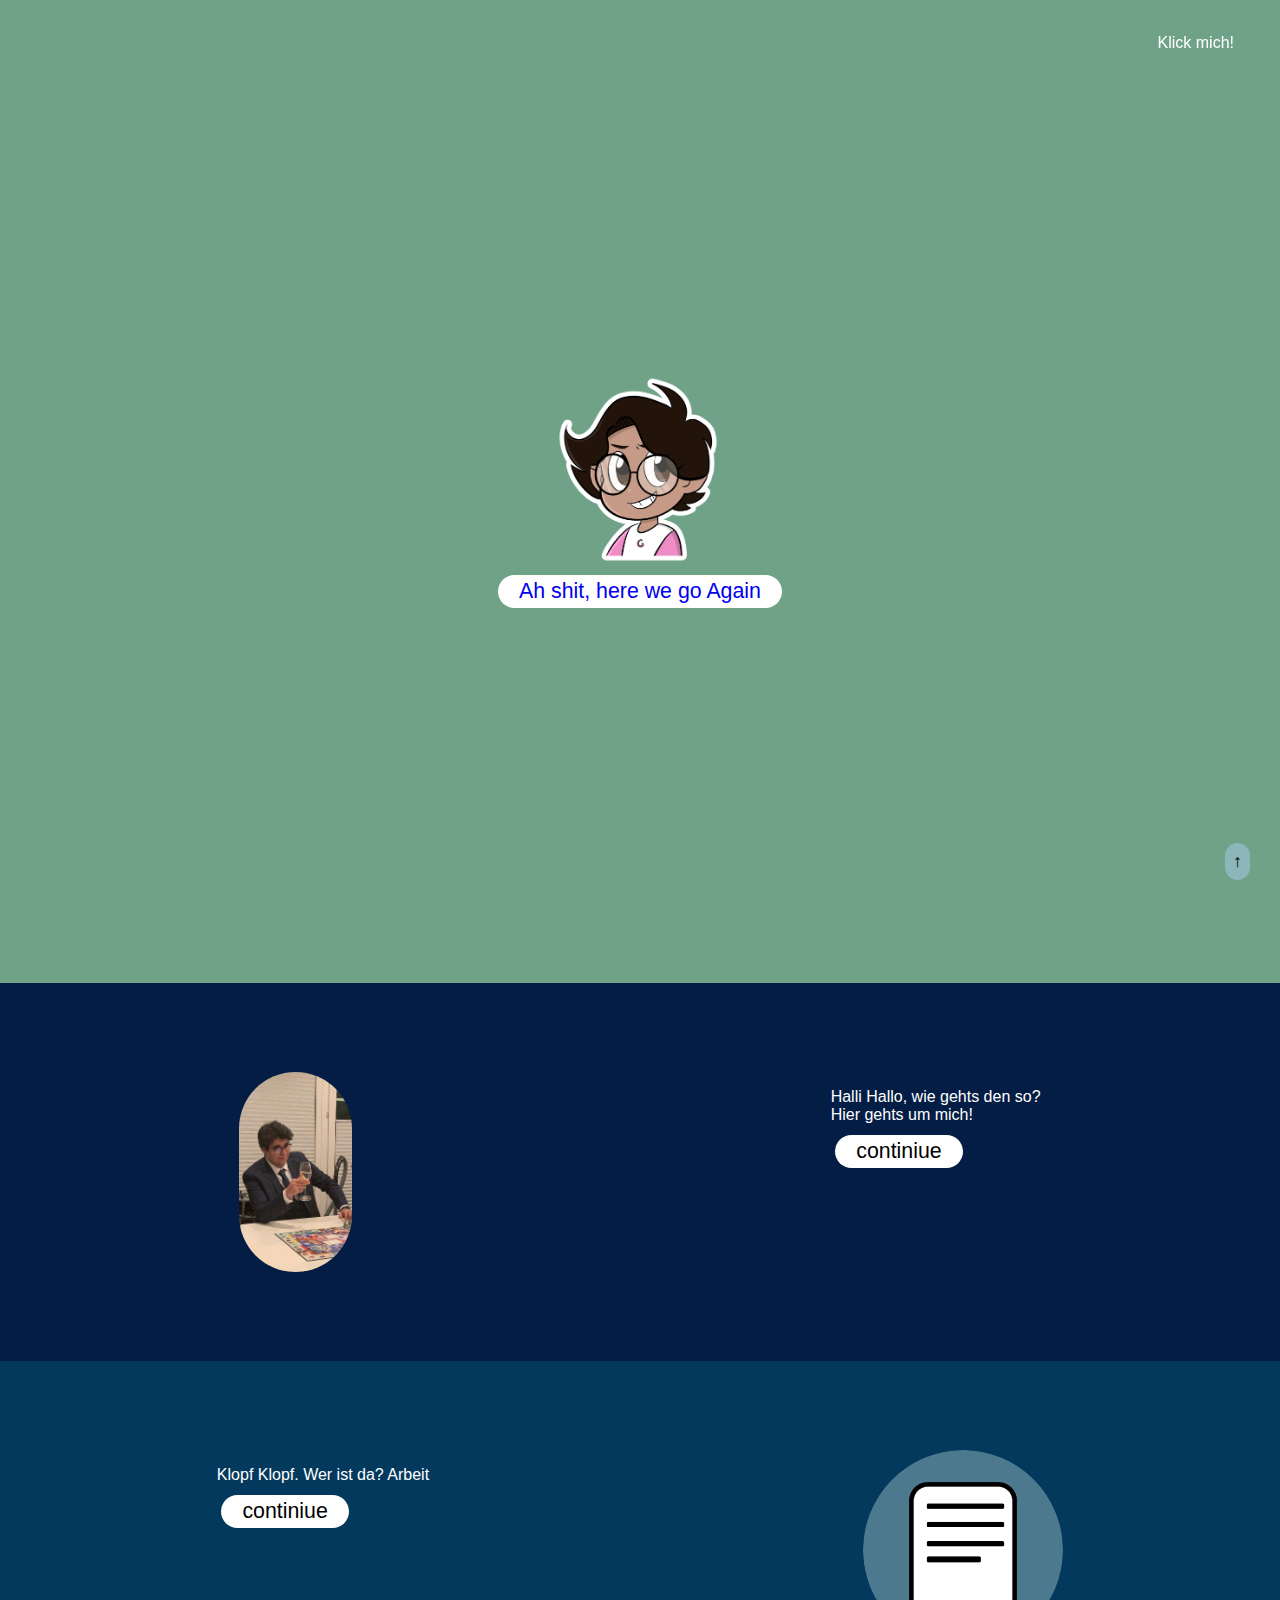
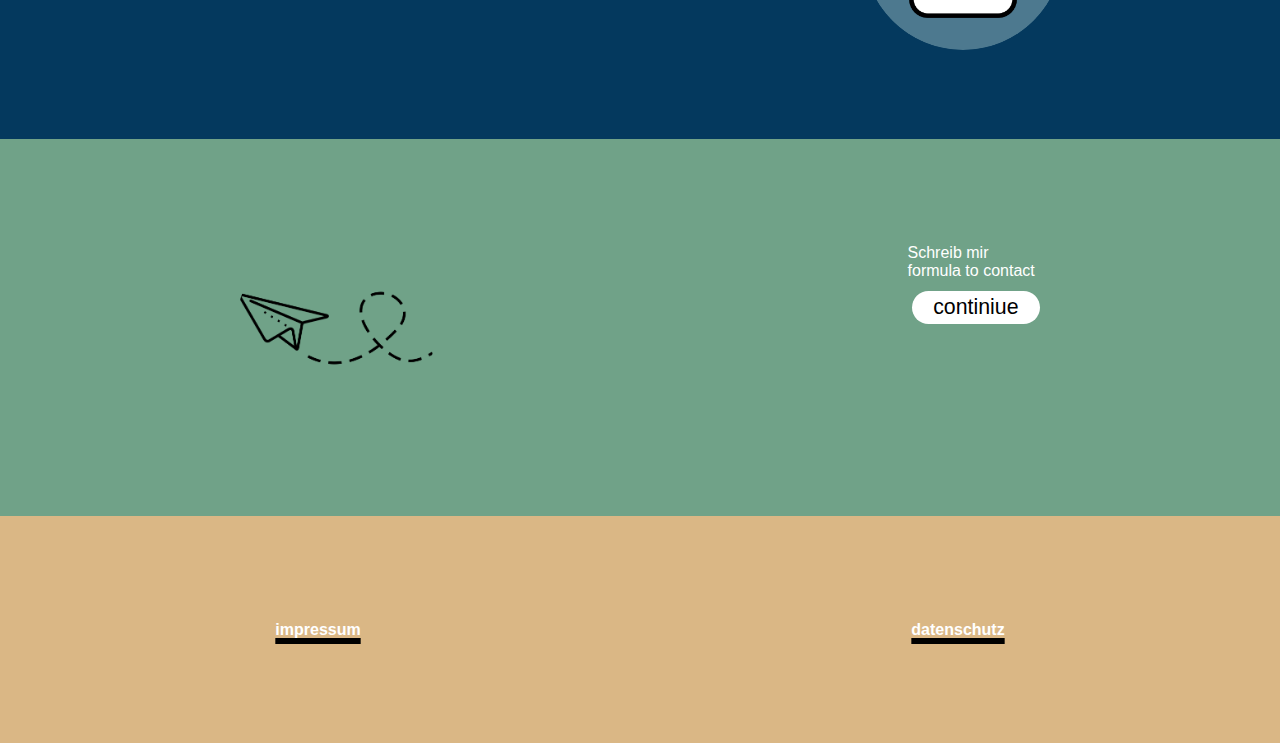
==== index.html @ 9a3a34b8 "Overall finish to the website (pics, text, etc.)" ====
<!DOCTYPE html>
<!--[if lt IE 7]>      <html class="no-js lt-ie9 lt-ie8 lt-ie7"> <![endif]-->
<!--[if IE 7]>         <html class="no-js lt-ie9 lt-ie8"> <![endif]-->
<!--[if IE 8]>         <html class="no-js lt-ie9"> <![endif]-->
<!--[if gt IE 8]>      <html class="no-js"> <!--<![endif]-->
<html>
  <head>
    <meta charset="utf-8" />
    <meta http-equiv="X-UA-Compatible" content="IE=edge" />
    <title></title>
    <meta name="description" content="" />
    <meta name="viewport" content="width=device-width, initial-scale=1" />
    <!-- <link rel="santitze" href="static/css/sanitize.css"> -->
    <link rel="stylesheet" href="static/css/styles.css" />
  </head>
  <body>
    <!--[if lt IE 7]>
      <p class="browsehappy">
        You are using an <strong>outdated</strong> browser. Please
        <a href="#">upgrade your browser</a> to improve your experience.
      </p>
    <![endif]-->

    <header>
      <div class="dropdown">
        <button class="dropbtn" onclick="myFunction()">
          Klick mich!
          <i class="fa fa-caret-down"></i>
        </button>
        <div class="dropdown-content" id="myDropdown">
            <a href="index.html">zuhause</a>
            <a href="/sites/about.html">Über mich</a>
            <a href="sites/work.html">Arbeiten</a>
            <a href="/sites/contact.html">Kontakt</a>  
       
        </div>
      </div>
    </header>

    <div class="banner green">
      <img class="medium" src="static/img/gabriel/vernünftig/gabriel_sticker.PNG" alt="logo" />

      <a class="darkbluetxt headline whitebg top" href="#1"> Ah shit, here we go Again </a>
    </div>

    <!--    about    -->
    <section id="1">
      <div class="content darkblue">
        
        <img class="round" src="static/img/gabriel/vernünftig/g_anzug_weg_kamera.png" />
        <div>
          <p>
            
           
          </p>
          <p>
            Halli Hallo, wie gehts den so? <br> Hier gehts um mich! </br>
          </p>
          <a class="whitebg btn black" href="sites/about.html">continiue</a>
        </div>
      </div>
    </section>

    <!--    references    -->

    <div class="content blue">
      <div>
        <p>
          Klopf Klopf.
          Wer ist da?
          Arbeit
        </p>
        <a class="whitebg btn black" href="sites/work.html">continiue</a>
      </div>
      <img class="round" src="static/img/haie/list.png" />
    </div>

    <!--    contact    -->

    <div class="content green">
      <img class="round" src="static/img/gabriel/vernünftig/papierflieger.png" />
      <div>
        <p>
          Schreib mir<br />
          formula to contact 
        </p>
        <a class="whitebg btn black" href="sites/contact.html">continiue</a>
      </div>
    </div>

    <!--    resume    

    <div class="content lobster">
      <div>
        <p>
          Meine Vergangenheit <br />
          Größtenteils memes
        </p>
        <a class="whitebg btn black" href="sites/resume.html">continiue</a>
      </div>
      <img class="round" src="static/img/gabriel/vernünftig/timemachine.png" />
    </div>
     -->

    <!--    footer    -->

    <footer class="sand bold">
      <a href="/sites/impressum.html" class="white">impressum</a>
      <a href="/sites/datenschutz.html" class="white">datenschutz</a>
    </footer>

    <div>
      <button
        onclick="topFunction()"
        ;=""
        id="myBtn"
        title="Go to top"
        style="display: block"
      >
        ↑
      </button>
    </div>

    <script src="static/js/script.js" async defer></script>
  </body>
</html>
---- static/css/sanitize.css ----
/* Document
 * ========================================================================== */

/**
 * Add border box sizing in all browsers (opinionated).
 */

*,
::before,
::after {
  box-sizing: border-box;
}

/**
 * 1. Add text decoration inheritance in all browsers (opinionated).
 * 2. Add vertical alignment inheritance in all browsers (opinionated).
 */

::before,
::after {
  text-decoration: inherit; /* 1 */
  vertical-align: inherit; /* 2 */
}

/**
 * 1. Use the default cursor in all browsers (opinionated).
 * 2. Change the line height in all browsers (opinionated).
 * 3. Use a 4-space tab width in all browsers (opinionated).
 * 4. Remove the grey highlight on links in iOS (opinionated).
 * 5. Prevent adjustments of font size after orientation changes in
 *    IE on Windows Phone and in iOS.
 * 6. Breaks words to prevent overflow in all browsers (opinionated).
 */

html {
  cursor: default; /* 1 */
  line-height: 1.5; /* 2 */
  -moz-tab-size: 4; /* 3 */
  tab-size: 4; /* 3 */
  -webkit-tap-highlight-color: transparent /* 4 */;
  -ms-text-size-adjust: 100%; /* 5 */
  -webkit-text-size-adjust: 100%; /* 5 */
  word-break: break-word; /* 6 */
}

/* Sections
 * ========================================================================== */

/**
 * Remove the margin in all browsers (opinionated).
 */

body {
  margin: 0;
}

/**
 * Correct the font size and margin on `h1` elements within `section` and
 * `article` contexts in Chrome, Edge, Firefox, and Safari.
 */

h1 {
  font-size: 2em;
  margin: 0.67em 0;
}

/* Grouping content
 * ========================================================================== */

/**
 * Remove the margin on nested lists in Chrome, Edge, IE, and Safari.
 */

dl dl,
dl ol,
dl ul,
ol dl,
ul dl {
  margin: 0;
}

/**
 * Remove the margin on nested lists in Edge 18- and IE.
 */

ol ol,
ol ul,
ul ol,
ul ul {
  margin: 0;
}

/**
 * 1. Correct the inheritance of border color in Firefox.
 * 2. Add the correct box sizing in Firefox.
 * 3. Show the overflow in Edge 18- and IE.
 */

hr {
  color: inherit; /* 1 */
  height: 0; /* 2 */
  overflow: visible; /* 3 */
}

/**
 * Add the correct display in IE.
 */

main {
  display: block;
}

/**
 * Remove the list style on navigation lists in all browsers (opinionated).
 */

nav ol,
nav ul {
  list-style: none;
  padding: 0;
}

/**
 * Prevent VoiceOver from ignoring list semantics in Safari (opinionated).
 */

nav li::before {
  content: "\200B";
}

/**
 * 1. Correct the inheritance and scaling of font size in all browsers.
 * 2. Correct the odd `em` font sizing in all browsers.
 * 3. Prevent overflow of the container in all browsers (opinionated).
 */

pre {
  font-family: monospace, monospace; /* 1 */
  font-size: 1em; /* 2 */
  overflow: auto; /* 3 */
  -ms-overflow-style: scrollbar; /* 3 */
}

/* Text-level semantics
 * ========================================================================== */

/**
 * Remove the gray background on active links in IE 10.
 */

a {
  background-color: transparent;
}

/**
 * Add the correct text decoration in Edge 18-, IE, and Safari.
 */

abbr[title] {
  text-decoration: underline;
  text-decoration: underline dotted;
}

/**
 * Add the correct font weight in Chrome, Edge, and Safari.
 */

b,
strong {
  font-weight: bolder;
}

/**
 * 1. Correct the inheritance and scaling of font size in all browsers.
 * 2. Correct the odd `em` font sizing in all browsers.
 */

code,
kbd,
samp {
  font-family: monospace, monospace; /* 1 */
  font-size: 1em; /* 2 */
}

/**
 * Add the correct font size in all browsers.
 */

small {
  font-size: 80%;
}

/* Embedded content
 * ========================================================================== */

/*
 * Change the alignment on media elements in all browsers (opinionated).
 */

audio,
canvas,
iframe,
img,
svg,
video {
  vertical-align: middle;
}

/**
 * Add the correct display in IE 9-.
 */

audio,
video {
  display: inline-block;
}

/**
 * Add the correct display in iOS 4-7.
 */

audio:not([controls]) {
  display: none;
  height: 0;
}

/**
 * Remove the border on iframes in all browsers (opinionated).
 */

iframe {
  border-style: none;
}

/**
 * Remove the border on images within links in IE 10-.
 */

img {
  border-style: none;
}

/**
 * Change the fill color to match the text color in all browsers (opinionated).
 */

svg:not([fill]) {
  fill: currentColor;
}

/**
 * Hide the overflow in IE.
 */

svg:not(:root) {
  overflow: hidden;
}

/* Tabular data
 * ========================================================================== */

/**
 * 1. Collapse border spacing in all browsers (opinionated).
 * 2. Correct table border color inheritance in all Chrome, Edge, and Safari.
 * 3. Remove text indentation from table contents in Chrome, Edge, and Safari.
 */

table {
  border-collapse: collapse; /* 1 */
  border-color: inherit; /* 2 */
  text-indent: 0; /* 3 */
}

/* Forms
 * ========================================================================== */

/**
 * Remove the margin on controls in Safari.
 */

button,
input,
select {
  margin: 0;
}

/**
 * 1. Show the overflow in IE.
 * 2. Remove the inheritance of text transform in Edge 18-, Firefox, and IE.
 */

button {
  overflow: visible; /* 1 */
  text-transform: none; /* 2 */
}

/**
 * Correct the inability to style buttons in iOS and Safari.
 */

button,
[type="button"],
[type="reset"],
[type="submit"] {
  -webkit-appearance: button;
}

/**
 * 1. Change the inconsistent appearance in all browsers (opinionated).
 * 2. Correct the padding in Firefox.
 */

fieldset {
  border: 1px solid #a0a0a0; /* 1 */
  padding: 0.35em 0.75em 0.625em; /* 2 */
}

/**
 * Show the overflow in Edge 18- and IE.
 */

input {
  overflow: visible;
}

/**
 * 1. Correct the text wrapping in Edge 18- and IE.
 * 2. Correct the color inheritance from `fieldset` elements in IE.
 */

legend {
  color: inherit; /* 2 */
  display: table; /* 1 */
  max-width: 100%; /* 1 */
  white-space: normal; /* 1 */
}

/**
 * 1. Add the correct display in Edge 18- and IE.
 * 2. Add the correct vertical alignment in Chrome, Edge, and Firefox.
 */

progress {
  display: inline-block; /* 1 */
  vertical-align: baseline; /* 2 */
}

/**
 * Remove the inheritance of text transform in Firefox.
 */

select {
  text-transform: none;
}

/**
 * 1. Remove the margin in Firefox and Safari.
 * 2. Remove the default vertical scrollbar in IE.
 * 3. Change the resize direction in all browsers (opinionated).
 */

textarea {
  margin: 0; /* 1 */
  overflow: auto; /* 2 */
  resize: vertical; /* 3 */
  resize: block; /* 3 */
}

/**
 * Remove the padding in IE 10-.
 */

[type="checkbox"],
[type="radio"] {
  padding: 0;
}

/**
 * 1. Correct the odd appearance in Chrome, Edge, and Safari.
 * 2. Correct the outline style in Safari.
 */

[type="search"] {
  -webkit-appearance: textfield; /* 1 */
  outline-offset: -2px; /* 2 */
}

/**
 * Correct the cursor style of increment and decrement buttons in Safari.
 */

::-webkit-inner-spin-button,
::-webkit-outer-spin-button {
  height: auto;
}

/**
 * Correct the text style of placeholders in Chrome, Edge, and Safari.
 */

::-webkit-input-placeholder {
  color: inherit;
  opacity: 0.54;
}

/**
 * Remove the inner padding in Chrome, Edge, and Safari on macOS.
 */

::-webkit-search-decoration {
  -webkit-appearance: none;
}

/**
 * 1. Correct the inability to style upload buttons in iOS and Safari.
 * 2. Change font properties to `inherit` in Safari.
 */

::-webkit-file-upload-button {
  -webkit-appearance: button; /* 1 */
  font: inherit; /* 2 */
}

/**
 * Remove the inner border and padding of focus outlines in Firefox.
 */

::-moz-focus-inner {
  border-style: none;
  padding: 0;
}

/**
 * Restore the focus outline styles unset by the previous rule in Firefox.
 */

:-moz-focusring {
  outline: 1px dotted ButtonText;
}

/**
 * Remove the additional :invalid styles in Firefox.
 */

:-moz-ui-invalid {
  box-shadow: none;
}

/* Interactive
 * ========================================================================== */

/*
 * Add the correct display in Edge 18- and IE.
 */

details {
  display: block;
}

/*
 * Add the correct styles in Edge 18-, IE, and Safari.
 */

dialog {
  background-color: white;
  border: solid;
  color: black;
  display: block;
  height: -moz-fit-content;
  height: -webkit-fit-content;
  height: fit-content;
  left: 0;
  margin: auto;
  padding: 1em;
  position: absolute;
  right: 0;
  width: -moz-fit-content;
  width: -webkit-fit-content;
  width: fit-content;
}

dialog:not([open]) {
  display: none;
}

/*
 * Add the correct display in all browsers.
 */

summary {
  display: list-item;
}

/* Scripting
 * ========================================================================== */

/**
 * Add the correct display in IE 9-.
 */

canvas {
  display: inline-block;
}

/**
 * Add the correct display in IE.
 */

template {
  display: none;
}

/* User interaction
 * ========================================================================== */

/*
 * Remove the tapping delay in IE 10.
 */

a,
area,
button,
input,
label,
select,
summary,
textarea,
[tabindex] {
  -ms-touch-action: manipulation;
}

/**
 * Add the correct display in IE 10-.
 */

[hidden] {
  display: none;
}

/* Accessibility
 * ========================================================================== */

/**
 * Change the cursor on busy elements in all browsers (opinionated).
 */

[aria-busy="true"] {
  cursor: progress;
}

/*
 * Change the cursor on control elements in all browsers (opinionated).
 */

[aria-controls] {
  cursor: pointer;
}

/*
 * Change the cursor on disabled, not-editable, or otherwise
 * inoperable elements in all browsers (opinionated).
 */

[aria-disabled="true"],
[disabled] {
  cursor: not-allowed;
}

/*
 * Change the display on visually hidden accessible elements
 * in all browsers (opinionated).
 */

[aria-hidden="false"][hidden] {
  display: initial;
}

[aria-hidden="false"][hidden]:not(:focus) {
  clip: rect(0, 0, 0, 0);
  position: absolute;
}
---- static/css/styles.css ----
header {
  display: block;
}

.headline {
  transition-delay: 100ms;
  transition-duration: 200ms;
  transition-timing-function: ease;
  font-size: 16pt;

  margin: 0.2em;

  padding-left: 1em;
  padding-right: 1em;
  padding-top: 0.2em;
  padding-bottom: 0.2em;
  border-radius: 50px;
}

.headline:hover {
  padding-left: 1.4em;
  padding-right: 1.4em;
}

.btn {
  font-size: 16pt;

  margin: 0.2em;

  padding-left: 1em;
  padding-right: 1em;
  padding-top: 0.2em;
  padding-bottom: 0.2em;
  border-radius: 50px;
}

.btn:hover {
  background-color: whitesmoke;
}

.banner {
  display: flex;

  flex-flow: column wrap;
  justify-content: center;
  align-items: center;

  height: 26cm;
}

.content {
  display: flex;
  flex-flow: row wrap;
  justify-content: space-around;
  align-content: center;

  height: 10cm;
  width: auto;
}

.contentsite {
  display: flex;
  flex-flow: row wrap;
  justify-content: space-around;
  align-content: center;
  padding: 3em;
  height: 20cm;
  width: auto;
}

footer {
  text-decoration: underline;
  text-decoration-thickness: 6px;
  display: flex;
  flex-flow: row wrap;
  justify-content: space-around;
  align-content: center;

  height: 6cm;
  width: auto;
}

.lobster {
  background-color: #ec9090;
}

.lobstertxt {
  color: #ec9090;
}

.green {
  background-color: #70a288;
}

.purple {
  background-color: rgb(77, 50, 71);
}

.blue {
  background-color: #04395e;
}

.darkblue {
  background-color: #031d44;
}

.sand {
  background-color: #dab785;
}

body {
  margin: 0;
}
html {
  display: flex;
  flex-direction: column;
  scroll-behavior: smooth;
}

img {
  width: auto;
  height: 200px;
}

.round {
  border-radius: 500px;
}

.small {
  display: flex;
  width: 60px;
  height: auto;
  flex-flow: column wrap;
}

p {
  font-family: Arial, Helvetica, sans-serif;
  color: white;
}

a {
  text-decoration: none;
  font-family: Arial, Helvetica, sans-serif;
}

.black {
  color: black;
}

.white {
  color: white;
}

.whitebg {
  background-color: white;
}

.bold {
  font-weight: bold;
}

#myBtn {
  display: none;
  position: fixed;
  bottom: 20px;
  right: 30px;
  z-index: 99;
  font-size: 18px;
  border: none;
  outline: none;
  background-color: rgb(140, 182, 185);
  color: black;
  cursor: pointer;

  padding: 8px;
  border-radius: 50px;

  box-shadow: 10px;

  transition-property: all;
  transition-duration: 1000ms;
}

#myBtn:hover {
  /* animation: mymove 10s infinite; */
  background-color: rgb(112, 120, 165);
  padding: 12px;
}

.navbar {
  overflow: hidden;
  background-color: #333;
  font-family: Arial, Helvetica, sans-serif;
}

.navbar a {
  float: right;
  font-size: 16px;
  color: white;
  text-align: center;
  padding: 14px 16px;
  text-decoration: none;
}

.dropdown {
  overflow: hidden;
}

.dropdown .dropbtn {
  position: fixed;
  top: 20px;
  right: 30px;
  cursor: pointer;
  font-size: 16px;
  border: none;
  outline: none;
  color: rgb(255, 255, 255);
  padding: 14px 16px;
  background-color: inherit;
  font-family: Arial, Helvetica, sans-serif;
  margin: 0;
}

.navbar a:hover,
.dropdown:hover .dropbtn,
.dropbtn:focus {
  background-color: rgba(92, 106, 122, 0.315);
}

.dropdown-content {
  display: none;
  position: fixed;
  top: 80px;
  right: 20px;
  min-width: 160px;

  z-index: 1;
}

.dropdown-content a {
  position: relative;

  color: white;
  padding: 12px 16px;
  text-decoration: none;
  display: block;
  text-align: right;
}

.show {
  display: block;
}

* {
  box-sizing: border-box;
}

input[type="text"],
select,
textarea {
  width: 100%;
  padding: 12px;
  border: 1px solid #ccc;
  border-radius: 4px;
  box-sizing: border-box;
  margin-top: 6px;
  margin-bottom: 16px;
  resize: vertical;
}

input[type="submit"] {
  background-color: #ac2684;
  color: white;
  padding: 12px 20px;
  border: none;
  border-radius: 4px;
  cursor: pointer;
}

input[type="submit"]:hover {
  background-color: #a04594;
}

.container {
  border-radius: 5px;
  background-color: #f2f2f2;
  padding: 20px;
  margin: 1em;
}
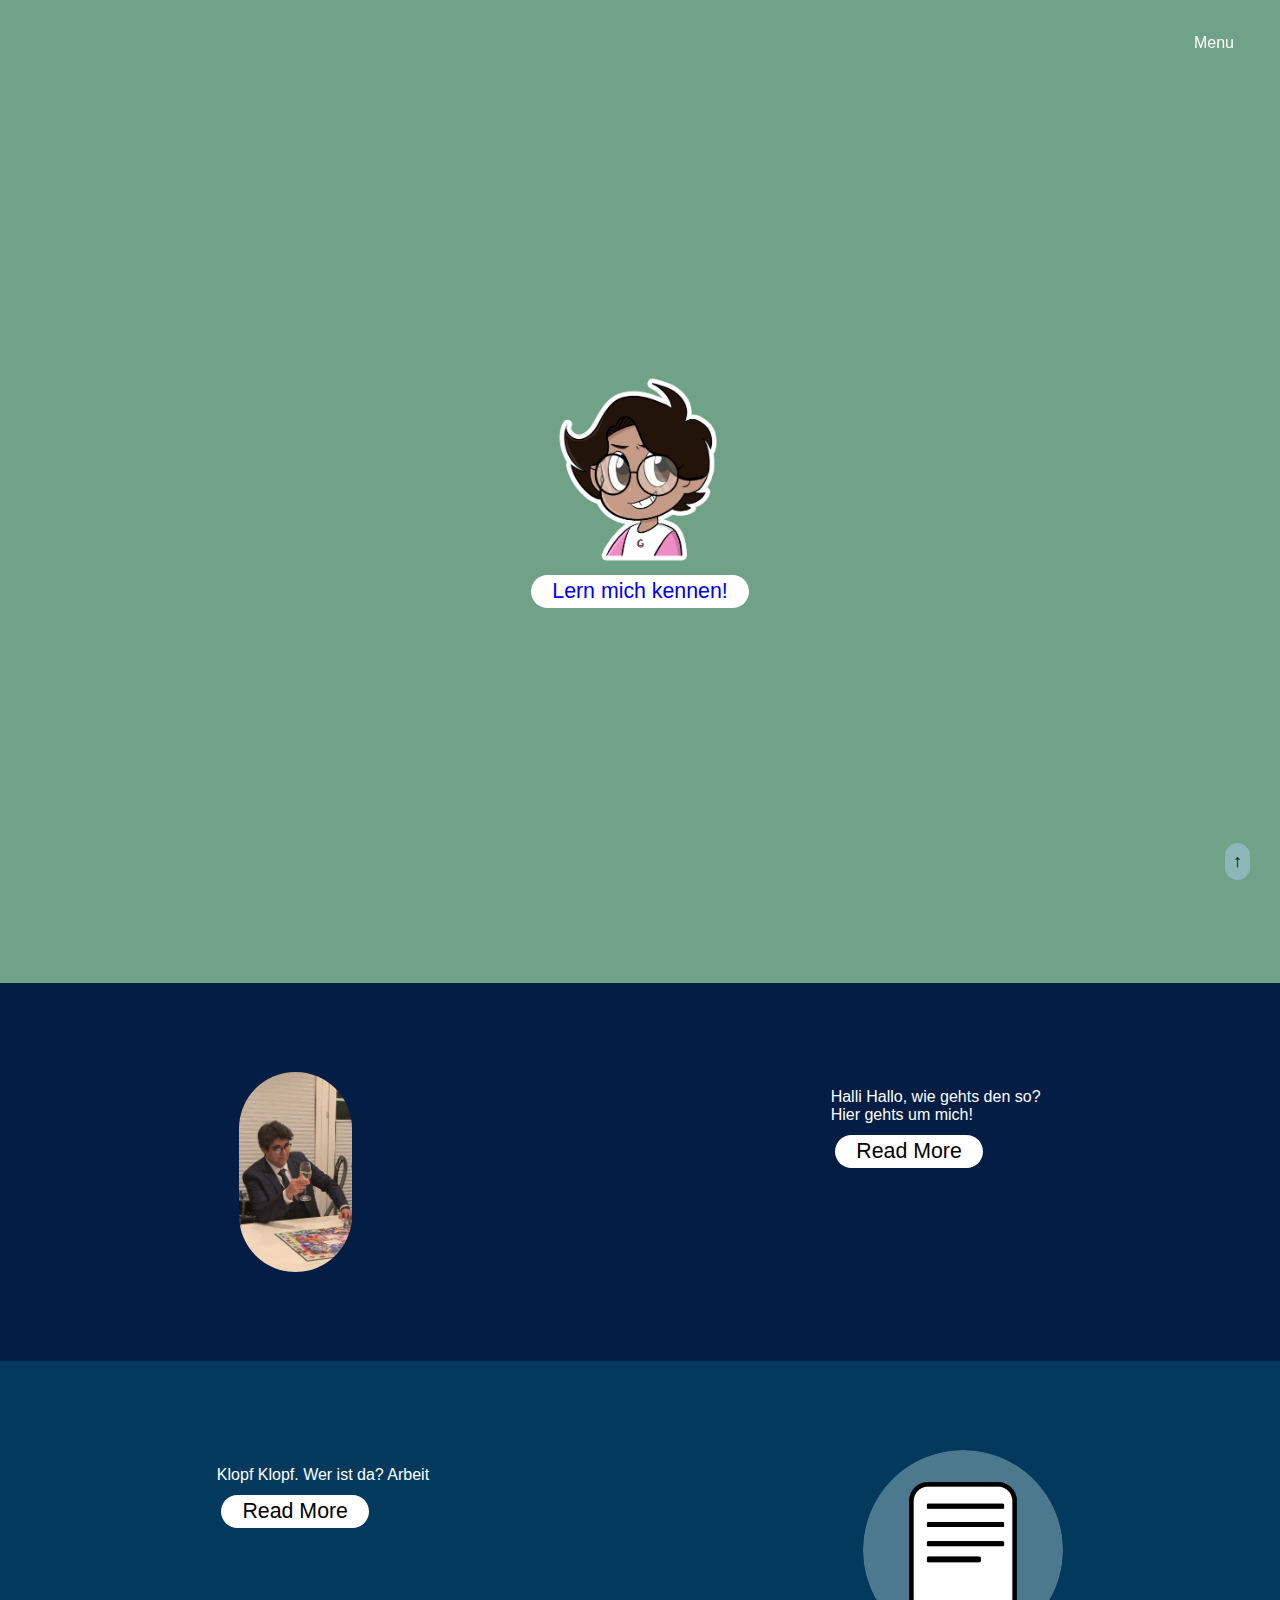
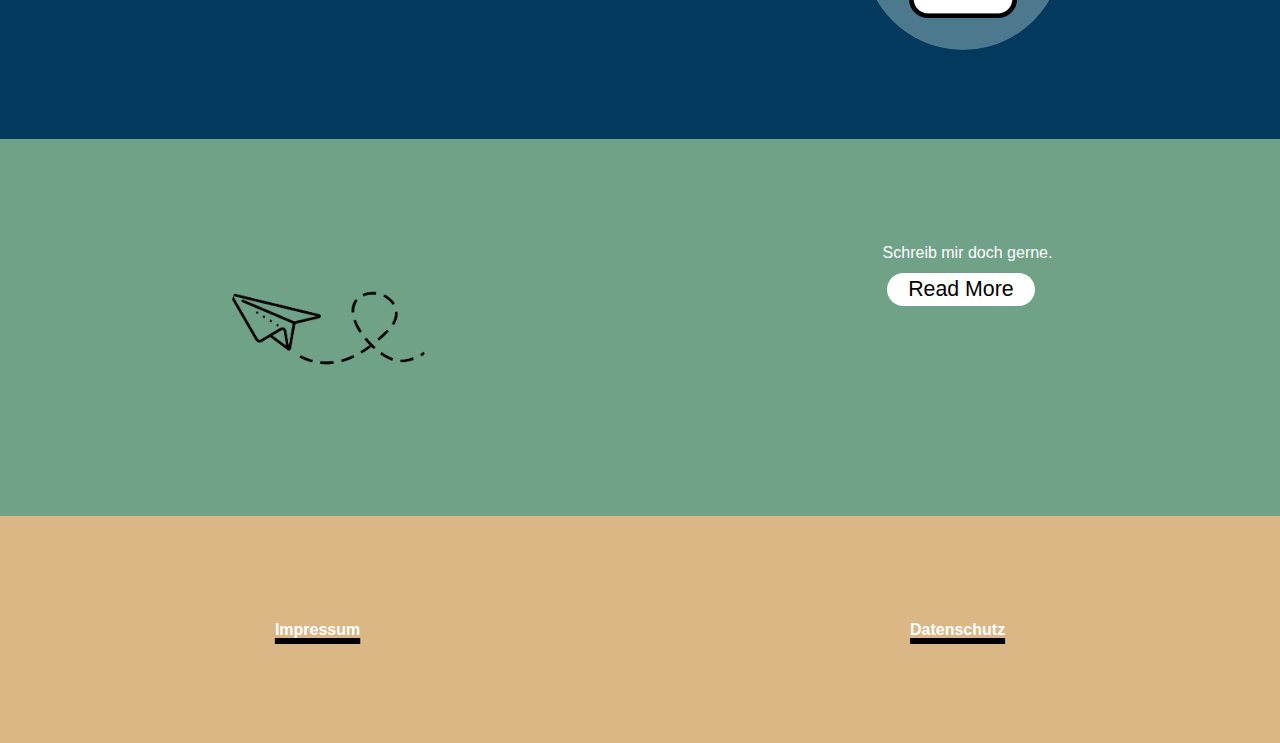
==== commit 5823a609: "Fixed menu, grammar and content size on sub pages" ====
--- a/index.html
+++ b/index.html
@@ -7,40 +7,37 @@
   <head>
     <meta charset="utf-8" />
     <meta http-equiv="X-UA-Compatible" content="IE=edge" />
-    <title></title>
+    <title>Gabriels Web</title>
     <meta name="description" content="" />
     <meta name="viewport" content="width=device-width, initial-scale=1" />
     <!-- <link rel="santitze" href="static/css/sanitize.css"> -->
     <link rel="stylesheet" href="static/css/styles.css" />
   </head>
   <body>
-    <!--[if lt IE 7]>
-      <p class="browsehappy">
-        You are using an <strong>outdated</strong> browser. Please
-        <a href="#">upgrade your browser</a> to improve your experience.
-      </p>
-    <![endif]-->
 
-    <header>
-      <div class="dropdown">
-        <button class="dropbtn" onclick="myFunction()">
-          Klick mich!
+
+  <header>
+
+    <div class="dropdown">
+        <button class="dropbtn" onclick="myFunction()">Menu
           <i class="fa fa-caret-down"></i>
         </button>
         <div class="dropdown-content" id="myDropdown">
-            <a href="index.html">zuhause</a>
-            <a href="/sites/about.html">Über mich</a>
-            <a href="sites/work.html">Arbeiten</a>
-            <a href="/sites/contact.html">Kontakt</a>  
-       
+            <a href="./">Home</a>
+            <a href="./sites/about.html">About Me</a>
+            <a href="./sites/work.html">My Work</a>
+            <a href="./sites/contact.html">Contact Me</a>
+            <a href="./sites/resume.html">Resume</a>
         </div>
-      </div>
-    </header>
+    </div> 
+
+</header>
+  
 
     <div class="banner green">
       <img class="medium" src="static/img/gabriel/vernünftig/gabriel_sticker.PNG" alt="logo" />
 
-      <a class="darkbluetxt headline whitebg top" href="#1"> Ah shit, here we go Again </a>
+      <a class="darkbluetxt headline whitebg top" href="#1"> Lern mich kennen! </a>
     </div>
 
     <!--    about    -->
@@ -50,13 +47,9 @@
         <img class="round" src="static/img/gabriel/vernünftig/g_anzug_weg_kamera.png" />
         <div>
           <p>
-            
-           
-          </p>
-          <p>
             Halli Hallo, wie gehts den so? <br> Hier gehts um mich! </br>
           </p>
-          <a class="whitebg btn black" href="sites/about.html">continiue</a>
+          <a class="whitebg btn black" href="sites/about.html">Read More</a>
         </div>
       </div>
     </section>
@@ -70,7 +63,7 @@
           Wer ist da?
           Arbeit
         </p>
-        <a class="whitebg btn black" href="sites/work.html">continiue</a>
+        <a class="whitebg btn black" href="sites/work.html">Read More</a>
       </div>
       <img class="round" src="static/img/haie/list.png" />
     </div>
@@ -81,10 +74,9 @@
       <img class="round" src="static/img/gabriel/vernünftig/papierflieger.png" />
       <div>
         <p>
-          Schreib mir<br />
-          formula to contact 
+          Schreib mir doch gerne. <br />
         </p>
-        <a class="whitebg btn black" href="sites/contact.html">continiue</a>
+        <a class="whitebg btn black" href="sites/contact.html">Read More</a>
       </div>
     </div>
 
@@ -105,8 +97,8 @@
     <!--    footer    -->
 
     <footer class="sand bold">
-      <a href="/sites/impressum.html" class="white">impressum</a>
-      <a href="/sites/datenschutz.html" class="white">datenschutz</a>
+      <a href="/sites/impressum.html" class="white">Impressum</a>
+      <a href="/sites/datenschutz.html" class="white">Datenschutz</a>
     </footer>
 
     <div>
--- a/static/css/styles.css
+++ b/static/css/styles.css
@@ -1,5 +1,9 @@
 header {
   display: block;
+}
+
+body {
+  height: 100vh;
 }
 
 .headline {
@@ -64,7 +68,8 @@
   justify-content: space-around;
   align-content: center;
   padding: 3em;
-  height: 20cm;
+  /* height: 20cm; */
+  height: 100%;
   width: auto;
 }
 
